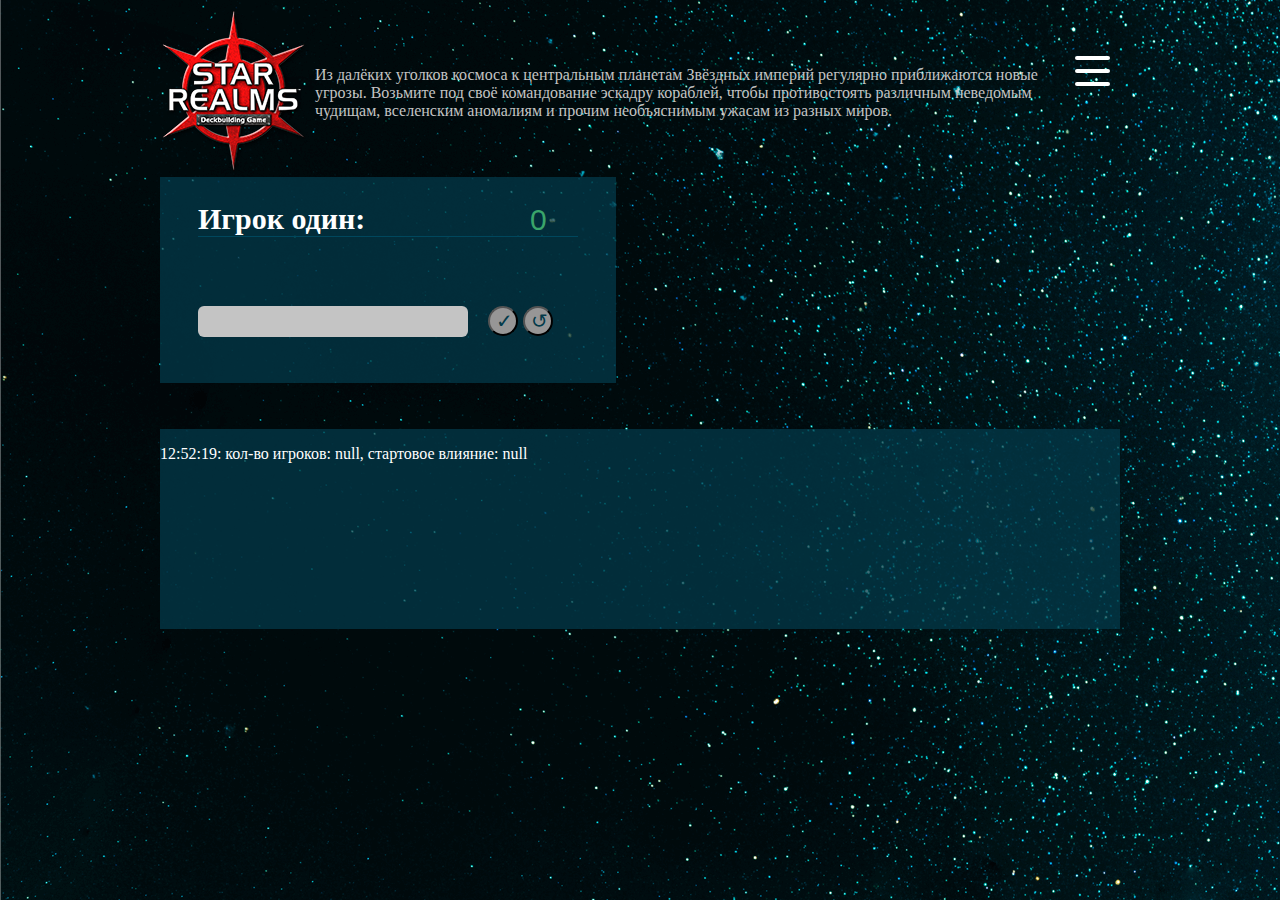
==== stats.html @ de8a85d5 "1st commit" ====
<!DOCTYPE html>
<html lang="en">

<head>
    <meta charset="UTF-8">
    <title>Document</title>
    <link rel="stylesheet" href="./css/style.css">
</head>

<body>
    <header>
        <nav>
            <input type="checkbox" class="" id="burger-menu-checkbox">

            <label for="burger-menu-checkbox" class="burger-menu-label">
                <div class="icon nav-icon-6">
                    <span></span>
                    <span></span>
                    <span></span>
                </div>
            </label>
            <ul class="burger-menu">
                <li><a href='./index.html'>Настройки</a></li>
                <li><a href='./saves.html'></a></li>
                <li>Правила</li>
                <li id="js-saves-menu-btn">Сохранения</li>
            </ul>
        </nav>
        <div class="header-logo">
            <img src="./img/logo.png" class="">
        </div>
        <p class="header-quote">Из далёких уголков космоса к центральным планетам Звёздных империй регулярно
            приближаются новые угрозы. Возьмите под своё командование эскадру кораблей, чтобы противостоять различным
            неведомым чудищам, вселенским аномалиям и прочим необъяснимым ужасам из разных миров.</p>
    </header>
    <main>
        <div class="box">
            <section id='playerOneSection' class="playerField">
                <form>
                    <h3 class="showPlayerNameField">Игрок один:</h3>
                    <div class="smallRow"></div>
                    <input value="0" id="playerOneInfluence" class="playerInfluence" readonly>
                    <div id="hpBarWrapper">
                        <div id="hpBarCurrent1" class="hpBar"></div>
                    </div>
                    <div class="user-influence-input">
                        <input class="addInfluence">
                        <button id="sendResults1">✓</button>
                        <button class="returnOld">↺</button>
                    </div>
                </form>

            </section>
            <section id='playerTwoSection' class="playerField">
                <form>
                    <h3 class="showPlayerNameField">Игрок два:</h3>
                    <div class="smallRow"></div>

                    <input value="0" id="playerTwoInfluence" class="playerInfluence" readonly>
                    <div id="hpBarWrapper">
                        <div id="hpBarCurrent2" class="hpBar"></div>
                    </div>
                    <div class="user-influence-input">

                    <input class="addInfluence" placeholder="Введите значение"> <button id="sendResults2">✓</button>
                    <button class="returnOld">↺</button>
                    </div>
                </form>

            </section>
            <section id='playerThreeSection' class="playerField">
                <form>
                    <h3 class="showPlayerNameField">Игрок три:</h3>
                    <div class="smallRow"></div>
                    <div id="hpBarWrapper">
                        <div id="hpBarCurrent3" class="hpBar"></div>
                    </div>
                    <input value="0" id="playerThreeInfluence" class="playerInfluence" readonly>
                    <div class="user-influence-input">

                    <input class="addInfluence" placeholder="Введите значение"></<input> <button
                    
                    id="sendResults3">✓</button>
                    <button class="returnOld">↺</button>
                    </div>
                </form>

            </section>
            <section id='playerFourSection' class="playerField">
                <form>
                    <h3 class="showPlayerNameField">Игрок четыре:</h3>
                    <div class="smallRow"></div>
                    <div id="hpBarWrapper">
                        <div id="hpBarCurrent4" class="hpBar"></div>
                    </div>
                    <input value="0" id="playerFourInfluence" class="playerInfluence" readonly>
                    <div class="user-influence-input">

                    <input class="addInfluence" placeholder="Введите значение"> <button id="sendResults4"
                        placeholder="Введите значение">✓</button>
                    <button class="returnOld">↺</button>
                    </div>
                </form>

            </section>
        </div>
        <section id="logSection" class="log">
            <p class='logBody'></p>
        </section>
    </main>

    <div class="saves-wrapper">
        <div class="saves-box">
            <div class="close-window">
                <div class="cross-element"></div>
                <div class="cross-element"></div>
            </div>
            <ul class="saves-list">
                <li class="save-slot">Слот 1 </li><button class="js-save-btn"
                    class="save-load-btn">Сохранить</button><button class="js-load-btn">Загрузить</button>
                <li class="save-slot">Слот 2 </li><button class="js-save-btn"
                    class="save-load-btn">Сохранить</button><button class="js-load-btn">Загрузить</button>
                <li class="save-slot">Слот 3 Загрузить</button></li><button class="js-save-btn"
                    class="save-load-btn">Сохранить</button><button class="js-load-btn">Загрузить</button>

            </ul>
        </div>
    </div>
</body>
<script src="./script/script.js"></script>

</html>
---- css/style.css ----
* {
    box-sizing: border-box;

}

h3 {
    margin: 0;
}

body {
    background-image: url('../img/background.png');
    background-size: auto;
    background-repeat: no-repeat;
    color: white;
}

header {
    display: flex;
    justify-content: space-around;
    align-items: center;
    max-width: 960px;
    margin: auto;
}

/* Burger menu */
nav{
    order: 1;
    position: relative;
}
#burger-menu-checkbox{
    display: none;
}

a{
    text-decoration: none;
    color: inherit;
}

.burger-menu{
    /* position: relative; */
    /* top: 0; */
    max-width: 0;
    font-size: 0;
    transition: all 0.5s;
list-style-type: none;
padding: 0;
background-color: rgba(3, 58, 74, 0.75);
z-index: 1;
}

.burger-menu>li{
    margin: 10px;
}

#burger-menu-checkbox:checked ~ .burger-menu {
    max-width: 150px;
    font-size: 1rem;
    transition: all 0.5s;
    padding: 10px;
}

.nav-icon-6{
    width: 35px;
    height: 30px;
    margin: 10px 10px;
    position: relative;
    cursor: pointer;
    display: inline-block;
  }
.nav-icon-6 span{
    background-color:#fff;
    position: absolute;
    border-radius: 2px;
    transition: .3s cubic-bezier(.8, .5, .2, 1.4);
    width:100%;
    height: 4px;
  }
  .nav-icon-6 span:nth-child(1){
    top:0px;
    left: 0px;
  }
  .nav-icon-6 span:nth-child(2){
    top:13px;
    left: 0px;
  }
  .nav-icon-6 span:nth-child(3){
    bottom:0px;
    left: 0px;
  }
  #burger-menu-checkbox:not(:checked) ~ label .nav-icon-6:hover span:nth-child(1){
    transform:  scaleY(1.2);
    left: -5px;
  }
  #burger-menu-checkbox:not(:checked) ~ label .nav-icon-6:hover span:nth-child(2){
    transform: rotate(5deg) scaleY(1.1);
  }
  #burger-menu-checkbox:not(:checked) ~ label .nav-icon-6:hover span:nth-child(3){
    transform:  scaleY(1.2);
    left: 5px;
  }
  #burger-menu-checkbox:checked ~ label .nav-icon-6 span:nth-child(1){
    transform: rotate(45deg) scaleX(0.7);
    top: 13PX;
    left: -8px;
  }
  #burger-menu-checkbox:checked ~ label .nav-icon-6 span:nth-child(2){
    transform: scale(0);
    transition-duration: 50ms
  }
  #burger-menu-checkbox:checked ~ label .nav-icon-6 span:nth-child(3){
    transform: rotate(-45deg) scaleX(0.7);
    top: 13PX;
    left: 7px;
  }


.header-logo {
    flex-grow: 25;
}

.box {
    display: flex;
    flex-wrap: wrap;
    justify-content: space-between;
    max-width: 960px;
    margin: auto;
}


#hpBarWrapper {
    width: 200px;
    height: 20px;
    overflow: hidden;
    border-radius: 6px;
    width: 100%;
    height: 31px;
    margin-bottom: 13px;
}

.hpBar {
    transition: width 0.75s, background-color 0.75s;
}


.playerField {
    background-color: rgba(3, 58, 74, 0.75);
    padding: 25px 38px;
    position: relative;
    width: 456px;
    height: 206px;
    margin-bottom: 30px;
}

.playerField h3 {
    font-size: 30px;
}

.playerField input {
    background-color: transparent;
    border: 0px;
}

.user-influence-input{
    display: flex;
}


.playerField .addInfluence {
    background-color: #c4c4c4;
    border-radius: 6px;
    width: 270px;
    height: 31px;
    margin-right: 20px;
}

.playerField  button {
    border-radius: 50%;
    width: 30px;
    height: 30px;
    background-color: #979696;
    color: #033a4a;
    font-size: 20px;
    margin-right: 5px;
}

.playerField  button + button {
    margin-right: 0px;
}

.playerInfluence {
    position: absolute;
    right: 28px;
    top: 25px;
    width: 60px;
    color: inherit;
    font-size: 30px;
    color: #3aa56a;
}

.smallRow {
    width: 100%;
    height: 1px;
    background-color: #00475d;
    margin-bottom: 25px;
}

.playerField + .playerField {
    display: none;
}

.playerName {
    display: none;
}

.logBody {
    height: 200px;
    overflow: scroll;
}

.log {
    width: 960px;
    margin: auto;

    font-size: 1rem;
    background-color: rgba(3, 58, 74, 0.75);
}

.header-quote {
    color: #c4c4c4;
    font-size: 16px;
    max-width: 750px;
}

.saves-wrapper{
    display: none;
    position: absolute;
    top: 0;
    left: 0;
    align-items: center;
    justify-content: center;
    background-color: rgba(0,0,0,0.9);
    width: 100%;
    height: 100%;
}
.saves-box{
    width: 40%;
    height: 40%;
    background-color: #fff;
    color: green;
    position: relative;
}

.close-window{
    display: flex;
    position: absolute;
    top: 30px;
    right: 50px;
    width: 40px;
    height: 40px;
}
.cross-element{
    width: 40px;
    height: 2px;
    background-color: #000;
    position: absolute;
}

.cross-element:first-child{
    transform: rotate(60deg);
    top: 20px;
}
.cross-element:last-child{
    transform: rotate(120deg);
    top: 20px;

}
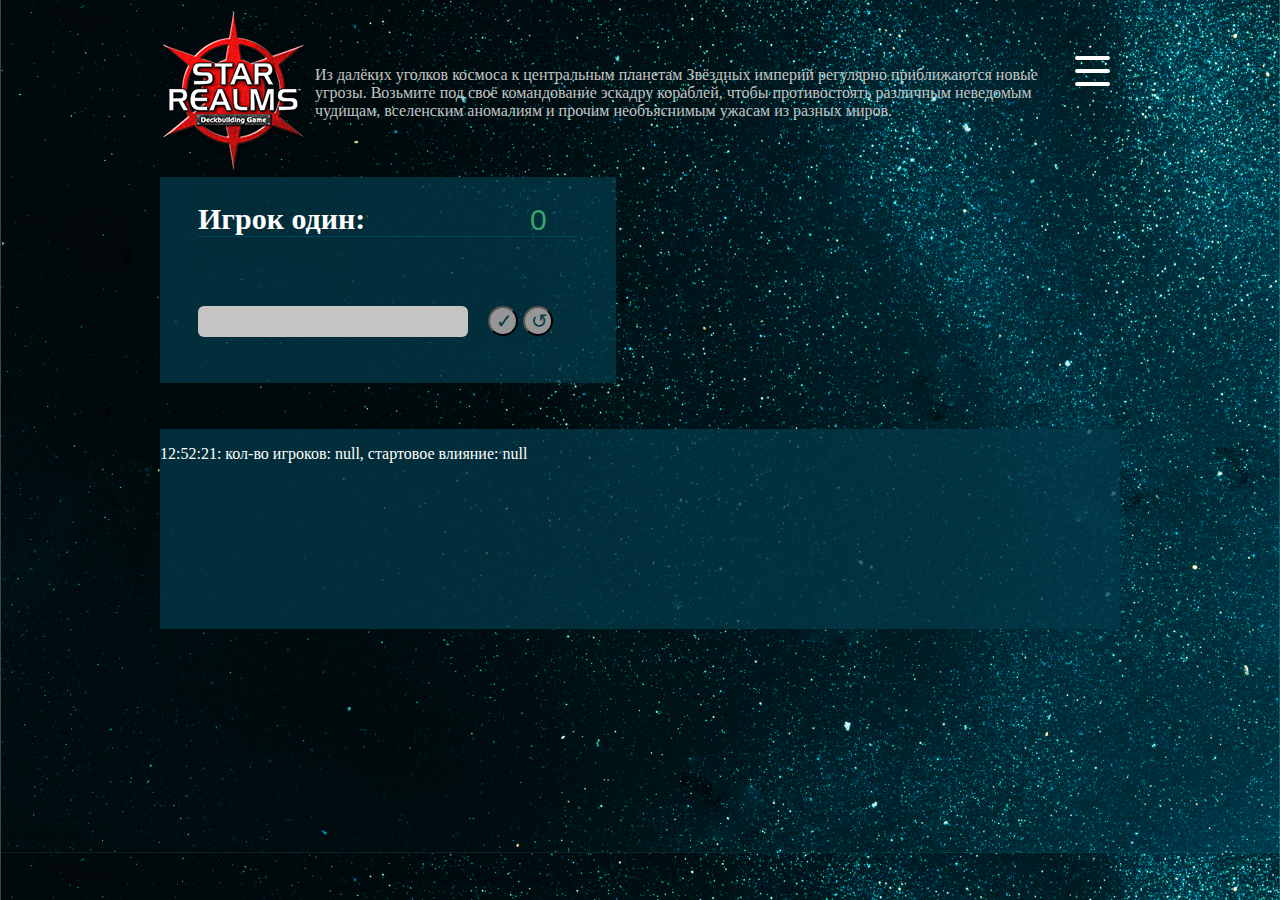
==== commit c2ba39bc: "2 commit" ====
--- a/stats.html
+++ b/stats.html
@@ -22,7 +22,7 @@
             <ul class="burger-menu">
                 <li><a href='./index.html'>Настройки</a></li>
                 <li><a href='./saves.html'></a></li>
-                <li>Правила</li>
+                <li><a target="_blank" href="https://hobbyworld.ru/download/rules/StarRealms_rules_rus_web.pdf">Правила</a></li>
                 <li id="js-saves-menu-btn">Сохранения</li>
             </ul>
         </nav>
@@ -45,7 +45,7 @@
                     </div>
                     <div class="user-influence-input">
                         <input class="addInfluence">
-                        <button id="sendResults1">✓</button>
+                        <button class="sendResults">✓</button>
                         <button class="returnOld">↺</button>
                     </div>
                 </form>
@@ -62,8 +62,9 @@
                     </div>
                     <div class="user-influence-input">
 
-                    <input class="addInfluence" placeholder="Введите значение"> <button id="sendResults2">✓</button>
-                    <button class="returnOld">↺</button>
+                        <input class="addInfluence" placeholder="Введите значение"> <button
+                            class="sendResults">✓</button>
+                        <button class="returnOld">↺</button>
                     </div>
                 </form>
 
@@ -78,10 +79,8 @@
                     <input value="0" id="playerThreeInfluence" class="playerInfluence" readonly>
                     <div class="user-influence-input">
 
-                    <input class="addInfluence" placeholder="Введите значение"></<input> <button
-                    
-                    id="sendResults3">✓</button>
-                    <button class="returnOld">↺</button>
+                        <input class="addInfluence" placeholder="Введите значение"></<input> <button class="sendResults">✓</button>
+                        <button class="returnOld">↺</button>
                     </div>
                 </form>
 
@@ -96,9 +95,9 @@
                     <input value="0" id="playerFourInfluence" class="playerInfluence" readonly>
                     <div class="user-influence-input">
 
-                    <input class="addInfluence" placeholder="Введите значение"> <button id="sendResults4"
-                        placeholder="Введите значение">✓</button>
-                    <button class="returnOld">↺</button>
+                        <input class="addInfluence" placeholder="Введите значение">
+                        <button class="sendResults">✓</button>
+                        <button class="returnOld">↺</button>
                     </div>
                 </form>
 
--- a/css/style.css
+++ b/css/style.css
@@ -9,8 +9,7 @@
 
 body {
     background-image: url('../img/background.png');
-    background-size: auto;
-    background-repeat: no-repeat;
+    background-size: cover;
     color: white;
 }
 
